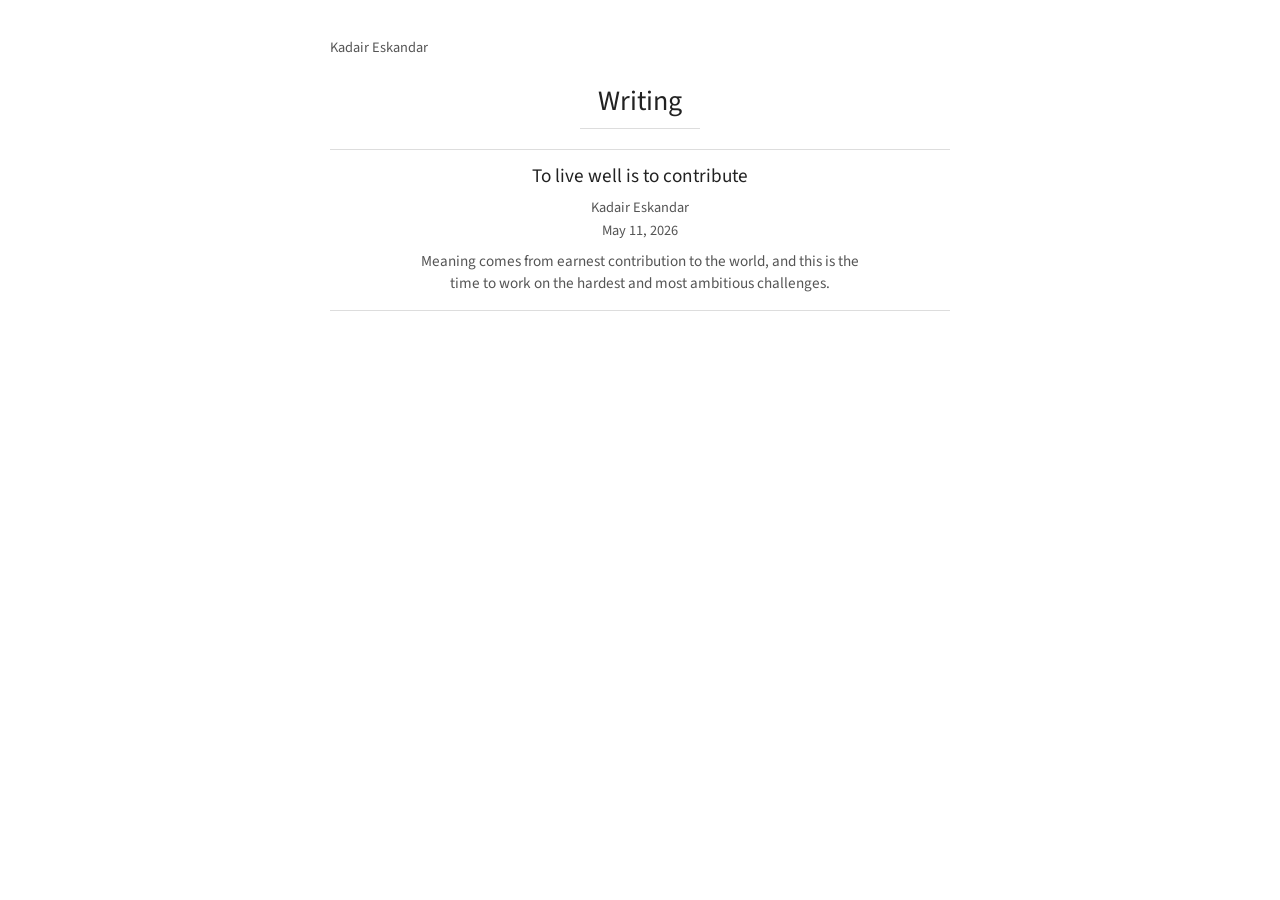
==== blog/index.html @ c11cea0e "Add writing section and first blog post" ====
<!DOCTYPE html>
<html lang="en">
<head>
  <meta charset="UTF-8">
  <meta name="viewport" content="width=device-width, initial-scale=1.0">
  <title>Writing | Kadair Eskandar</title>
  <meta name="description" content="Essays and notes by Kadair Eskandar.">
  <link rel="canonical" href="https://kadair.xyz/blog/">
  <meta name="author" content="Kadair Eskandar">
  <meta name="robots" content="index, follow">
  <meta property="og:type" content="website">
  <meta property="og:title" content="Writing | Kadair Eskandar">
  <meta property="og:description" content="Essays and notes by Kadair Eskandar.">
  <meta property="og:url" content="https://kadair.xyz/blog/">
  <meta property="og:image" content="https://kadair.xyz/photo.png">
  <meta property="og:site_name" content="Kadair Eskandar">
  <meta name="twitter:card" content="summary">
  <meta name="twitter:title" content="Writing | Kadair Eskandar">
  <meta name="twitter:description" content="Essays and notes by Kadair Eskandar.">
  <link rel="preconnect" href="https://fonts.googleapis.com">
  <link rel="preconnect" href="https://fonts.gstatic.com" crossorigin>
  <link href="https://fonts.googleapis.com/css2?family=Source+Sans+3:wght@400;500;600&display=swap" rel="stylesheet">
  <link rel="stylesheet" href="../styles.css?v=15">
</head>
<body>
  <main class="blog-list">
    <nav class="page-nav">
      <a href="../">Kadair Eskandar</a>
    </nav>

    <header class="blog-list-header">
      <h1>Writing</h1>
      <div class="rule"></div>
    </header>

    <section class="featured-post" aria-label="Featured post">
      <a class="post-card" href="to-live-well-is-to-contribute/">
        <span class="post-card-title">To live well is to contribute</span>
        <span class="post-card-meta">Kadair Eskandar<br>May 11, 2026</span>
        <span class="post-card-excerpt">Meaning comes from earnest contribution to the world, and this is the time to work on the hardest and most ambitious challenges.</span>
      </a>
    </section>
  </main>
</body>
</html>
---- styles.css ----
/* --- Kadair Eskandar — Simple personal site (yejinc.github.io style) --- */
:root {
  --text: #222;
  --text-muted: #555;
  --link: #1967d2;
  --border: #ddd;
  --sans: "Source Sans 3", -apple-system, BlinkMacSystemFont, sans-serif;
}

*, *::before, *::after { box-sizing: border-box; }

.top-nav {
  position: fixed;
  top: 12px;
  right: 50%;
  transform: translateX(440px);
  display: flex;
  gap: 0.75rem;
  z-index: 9998;
}

.nav-link {
  color: #555;
  text-decoration: none;
  font-family: var(--sans);
  font-size: 17px;
  font-weight: 400;
  transition: color 0.2s;
}

.nav-link:hover {
  color: #333;
  text-decoration: underline;
}

#atom {
  position: fixed;
  top: 12px;
  right: 50%;
  transform: translateX(500px);
  width: 300px;
  height: 140px;
  z-index: 9999;
  pointer-events: none;
}
body {
  margin: 0;
  font-family: var(--sans);
  font-size: 15px;
  line-height: 1.6;
  color: var(--text);
  background: #fff;
  padding: 0.75rem 1rem 1.25rem;
}

main {
  max-width: 540px;
  margin: 0 auto;
  text-align: left;
}

a {
  color: var(--link);
  text-decoration: none;
}
a:hover { text-decoration: underline; }

/* --- Profile header --- */
.profile {
  margin-bottom: 0.9rem;
  padding-bottom: 0.9rem;
  border-bottom: 1px solid var(--border);
  display: flex;
  flex-direction: row;
  gap: 1rem;
  align-items: flex-end;
}

.photo-wrap {
  display: flex;
  flex-direction: column;
  align-items: center;
  flex-shrink: 0;
}

.profile-photo {
  width: 150px;
  height: 150px;
  object-fit: cover;
  border-radius: 8px;
}

.icon-row {
  margin-top: 0.4rem;
  display: flex;
  align-items: center;
  gap: 0.75rem;
}

.email-reveal {
  display: flex;
  align-items: center;
  gap: 0.4rem;
}

.twitter-link {
  display: inline-flex;
  text-decoration: none;
}

.twitter-icon {
  width: 20px;
  height: 20px;
  fill: #222;
}

.twitter-link:hover .twitter-icon {
  opacity: 0.7;
}

.email-toggle {
  font-size: 1.5rem;
  cursor: pointer;
  color: #222;
  user-select: none;
}

.email-text {
  display: none;
  font-family: var(--sans);
  font-size: 0.85rem;
  color: #222;
  align-items: center;
  gap: 0.3rem;
}

.email-reveal.open .email-text {
  display: inline-flex;
}

.copy-btn {
  cursor: pointer;
  font-size: 0.95rem;
  color: #555;
  transition: color 0.2s;
}

.copy-btn:hover {
  color: #222;
}

.profile-text {
  min-width: 0;
}

.name {
  font-family: var(--sans);
  font-size: 1.75rem;
  font-weight: 500;
  margin: 0 0 0.25rem;
  align-self: flex-end;
  margin-bottom: 2.2rem;
}

.tagline {
  font-size: 1rem;
  color: var(--text-muted);
  margin: 0 0 0.75rem;
}

.intro {
  font-size: 0.95rem;
  margin: 0;
  max-width: 75ch;
}

.intro-expanded {
  margin: 0;
  max-width: 75ch;
}

@media (max-width: 480px) {
  .profile {
    flex-direction: row;
    flex-wrap: wrap;
  }

  #atom {
    display: none;
  }
}

/* --- Sections --- */
.section {
  margin-bottom: 0.9rem;
  text-align: left;
}

.section h2 {
  font-family: var(--sans);
  font-size: 1rem;
  font-weight: 400;
  margin: 0 0 0.5rem;
  color: var(--text);
}

.section ul {
  margin: 0;
  padding-left: 1.25rem;
}

.section li {
  margin-bottom: 0.5rem;
  max-width: none;
}

.section p {
  margin: 0 0 0.5rem;
  color: var(--text);
  max-width: none;
}

.section p:last-child {
  margin-bottom: 0;
}

/* --- Footer --- */
footer {
  margin-top: 1rem;
  padding-top: 0.75rem;
  border-top: 1px solid var(--border);
  font-size: 0.9rem;
  color: var(--text-muted);
}

/* --- Writing --- */
.writing-section {
  border-top: 1px solid var(--border);
  padding-top: 0.75rem;
}

.post-row,
.post-card {
  color: var(--text);
  text-decoration: none;
}

.post-row {
  display: flex;
  align-items: baseline;
  justify-content: space-between;
  gap: 1rem;
  padding: 0.45rem 0;
}

.post-row:hover,
.post-card:hover {
  text-decoration: none;
}

.post-row:hover .post-row-title,
.post-card:hover .post-card-title {
  text-decoration: underline;
}

.post-row-title {
  font-size: 1rem;
}

.post-row-meta,
.post-card-meta,
.article-header p,
.page-nav {
  color: var(--text-muted);
  font-size: 0.9rem;
}

.blog-list,
.article {
  max-width: 620px;
  padding-top: 1.5rem;
}

.page-nav {
  display: flex;
  gap: 1rem;
  margin-bottom: 1.75rem;
}

.page-nav a {
  color: var(--text-muted);
}

.blog-list-header {
  text-align: center;
  margin-bottom: 1.25rem;
}

.blog-list-header h1 {
  font-size: 1.75rem;
  font-weight: 400;
  line-height: 1;
  margin: 0 0 0.8rem;
}

.rule {
  width: 120px;
  height: 1px;
  background: var(--border);
  margin: 0 auto;
}

.featured-post {
  display: flex;
  justify-content: center;
}

.post-card {
  display: flex;
  flex-direction: column;
  gap: 0.45rem;
  width: 100%;
  padding: 0.9rem 0;
  border-top: 1px solid var(--border);
  border-bottom: 1px solid var(--border);
  text-align: center;
}

.post-card-title {
  font-size: 1.2rem;
  font-weight: 400;
  line-height: 1.3;
}

.post-card-excerpt {
  color: var(--text-muted);
  font-size: 0.95rem;
  line-height: 1.5;
  max-width: 440px;
  margin: 0 auto;
}

.article article {
  padding-bottom: 1.5rem;
}

.article-header {
  margin-bottom: 1.25rem;
  padding-bottom: 1rem;
  border-bottom: 1px solid var(--border);
}

.article-header h1 {
  font-size: 1.8rem;
  font-weight: 400;
  line-height: 1.15;
  margin: 0 0 0.6rem;
}

.article-header p {
  margin: 0;
  line-height: 1.45;
}

.article p {
  margin: 0 0 0.85rem;
}

.article h2 {
  font-size: 1.1rem;
  font-weight: 400;
  margin: 1.25rem 0 0.6rem;
}

@media (max-width: 480px) {
  .post-row {
    flex-direction: column;
    align-items: flex-start;
    gap: 0.1rem;
  }

  .blog-list,
  .article {
    padding-top: 1rem;
  }
}
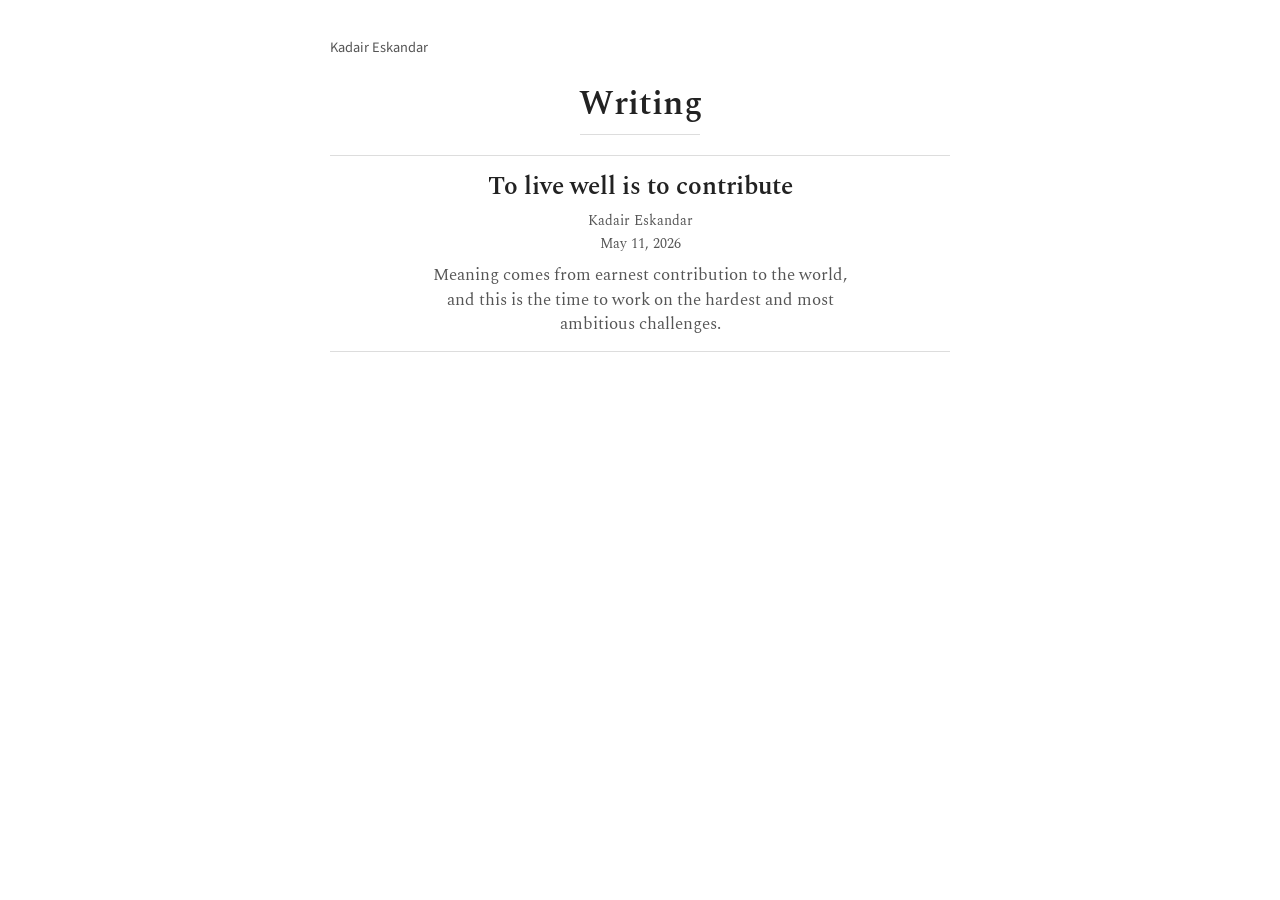
==== commit 484f27ef: "Use serif font for blog" ====
--- a/blog/index.html
+++ b/blog/index.html
@@ -19,8 +19,8 @@
   <meta name="twitter:description" content="Essays and notes by Kadair Eskandar.">
   <link rel="preconnect" href="https://fonts.googleapis.com">
   <link rel="preconnect" href="https://fonts.gstatic.com" crossorigin>
-  <link href="https://fonts.googleapis.com/css2?family=Source+Sans+3:wght@400;500;600&display=swap" rel="stylesheet">
-  <link rel="stylesheet" href="../styles.css?v=15">
+  <link href="https://fonts.googleapis.com/css2?family=Source+Sans+3:wght@400;500;600&family=Spectral:wght@400;500;600;700&display=swap" rel="stylesheet">
+  <link rel="stylesheet" href="../styles.css?v=16">
 </head>
 <body>
   <main class="blog-list">
--- a/styles.css
+++ b/styles.css
@@ -5,6 +5,7 @@
   --link: #1967d2;
   --border: #ddd;
   --sans: "Source Sans 3", -apple-system, BlinkMacSystemFont, sans-serif;
+  --serif: "Spectral", Georgia, serif;
 }
 
 *, *::before, *::after { box-sizing: border-box; }
@@ -277,13 +278,20 @@
 
 .blog-list,
 .article {
+  font-family: var(--serif);
   max-width: 620px;
   padding-top: 1.5rem;
 }
 
+.article {
+  font-size: 18px;
+  line-height: 1.58;
+}
+
 .page-nav {
   display: flex;
   gap: 1rem;
+  font-family: var(--sans);
   margin-bottom: 1.75rem;
 }
 
@@ -297,8 +305,8 @@
 }
 
 .blog-list-header h1 {
-  font-size: 1.75rem;
-  font-weight: 400;
+  font-size: 2.15rem;
+  font-weight: 600;
   line-height: 1;
   margin: 0 0 0.8rem;
 }
@@ -327,15 +335,15 @@
 }
 
 .post-card-title {
-  font-size: 1.2rem;
-  font-weight: 400;
+  font-size: 1.55rem;
+  font-weight: 600;
   line-height: 1.3;
 }
 
 .post-card-excerpt {
   color: var(--text-muted);
-  font-size: 0.95rem;
-  line-height: 1.5;
+  font-size: 1.05rem;
+  line-height: 1.45;
   max-width: 440px;
   margin: 0 auto;
 }
@@ -351,8 +359,8 @@
 }
 
 .article-header h1 {
-  font-size: 1.8rem;
-  font-weight: 400;
+  font-size: 2.35rem;
+  font-weight: 600;
   line-height: 1.15;
   margin: 0 0 0.6rem;
 }
@@ -363,12 +371,12 @@
 }
 
 .article p {
-  margin: 0 0 0.85rem;
+  margin: 0 0 1rem;
 }
 
 .article h2 {
-  font-size: 1.1rem;
-  font-weight: 400;
+  font-size: 1.35rem;
+  font-weight: 600;
   margin: 1.25rem 0 0.6rem;
 }
 
